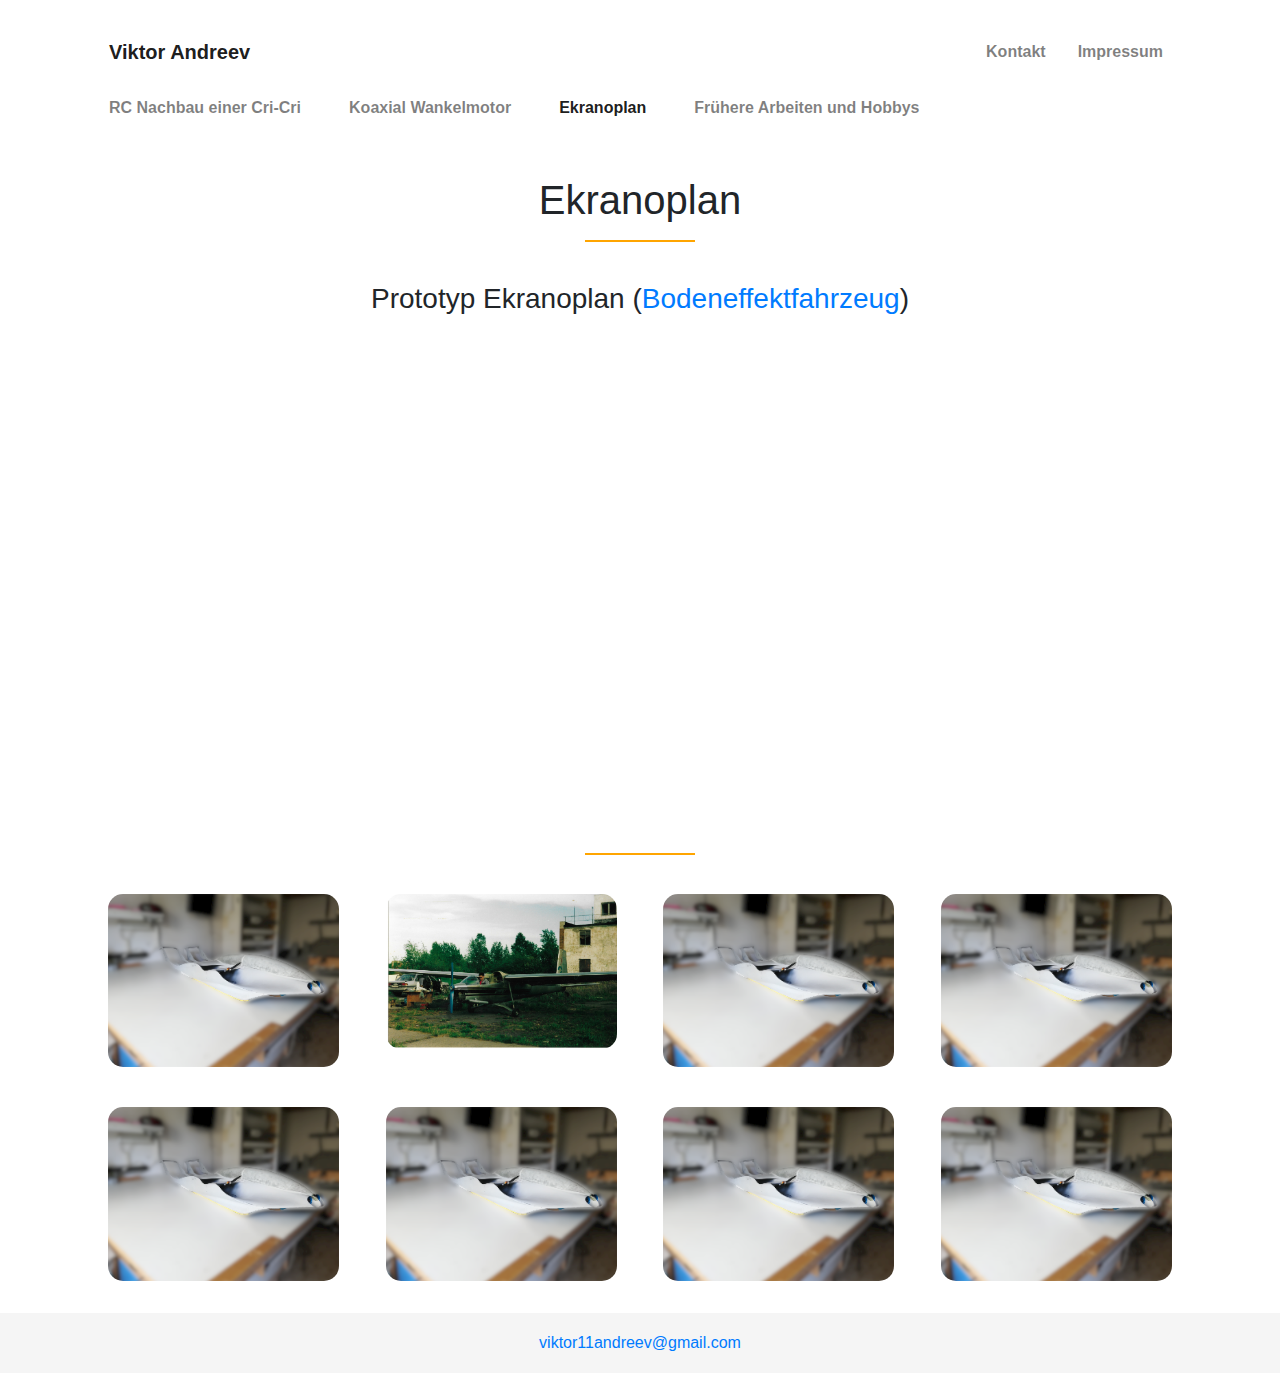
==== ekranoplan.html @ 4c2a30a3 "Add files via upload" ====
<!DOCTYPE html>
<html lang="en">
  <head>
    <meta charset="utf-8" />
    <meta name="viewport" content="width=device-width, initial-scale=1" />
    <meta name="description" content="Portfolio" />
    <meta name="author" content="Viktor Andreev" />
    <title>Portfolio Viktor Andreev</title>
    <!-- Bootstrap core CSS -->
    <link
      rel="stylesheet"
      href="https://maxcdn.bootstrapcdn.com/bootstrap/4.0.0/css/bootstrap.min.css"
      integrity="sha384-Gn5384xqQ1aoWXA+058RXPxPg6fy4IWvTNh0E263XmFcJlSAwiGgFAW/dAiS6JXm"
      crossorigin="anonymous"
    />
    <link rel="stylesheet" href="/css/style.css" />
  </head>
  <body>
    <header>
      <div class="container">
        <nav class="navbar navbar-expand-lg navbar-light mt-4">
          <a class="navbar-brand ml-2" href="#">Viktor Andreev</a>
          <button
            class="navbar-toggler"
            type="button"
            data-toggle="collapse"
            data-target="#nav1"
            aria-controls="nav1"
            aria-expanded="false"
            aria-label="Toggle navigation"
          >
            <span class="navbar-toggler-icon"></span>
          </button>
          <div class="collapse navbar-collapse" id="nav1">
            <div class="navbar-nav ml-auto">
              <a class="nav-item nav-link px-3" href="imprint.html">Kontakt</a>
              <a class="nav-item nav-link px-3" href="imprint.html"
                >Impressum</a
              >
            </div>
          </div>
        </nav>
      </div>
      <div class="container">
        <nav class="navbar navbar-expand-lg navbar-light">
          <button
            class="navbar-toggler"
            type="button"
            data-toggle="collapse"
            data-target="#nav2"
            aria-controls="nav2"
            aria-expanded="false"
            aria-label="Toggle navigation"
          >
            <span class="navbar-toggler-icon"></span>
          </button>
          <div class="collapse navbar-collapse" id="nav2">
            <div class="navbar-nav">
              <a class="nav-item nav-link pr-4" href="index.html"
                >RC Nachbau einer Cri-Cri</a
              >
              <a class="nav-item nav-link px-4" href="wankel.html"
                >Koaxial Wankelmotor</a
              >
              <a class="nav-item nav-link px-4 active" href="ekranoplan.html"
                >Ekranoplan</a
              >
              <a class="nav-item nav-link px-4" href="hobbys.html"
                >Frühere Arbeiten und Hobbys</a
              >
            </div>
          </div>
        </nav>
      </div>
    </header>
    <main>
      <div class="container">
        <div class="row">
          <div class="col mt-4">
            <div class="text-center">
              <h1>Ekranoplan</h1>
              <div class="spacer">
                <hr class="short-line" />
              </div>
            </div>
          </div>
        </div>

        <div class="row h-100 align-items-center">
          <div class="col-12 h-100">
            <div class="article text-center mb-4">
              <h3>
                Prototyp Ekranoplan (<a
                  href="https://de.wikipedia.org/wiki/Bodeneffektfahrzeug"
                  >Bodeneffektfahrzeug</a
                >)
              </h3>
            </div>
            <div class="article text-center">
              <iframe
                frameborder="0"
                scrolling="no"
                width="788.54"
                height="443"
                type="text/html"
                src="https://www.youtube.com/embed/WqFVQpdCT1M?autoplay=0&fs=1&iv_load_policy=1&showinfo=1&rel=0&cc_load_policy=0&start=0&end=0&origin=https://youtubeembedcode.com"
              ></iframe>
            </div>
          </div>
        </div>

        <div class="row spacer">
          <div class="col-12">
            <hr class="short-line" />
          </div>
        </div>

        <div class="row">
          <div class="col-3">
            <div class="article text-center mb-4">
              <img
                class="image"
                src="images/ekranoplan_cropped_1.png"
                alt="Ekranoplan Modell"
              />
            </div>
          </div>
          <div class="col-3">
            <div class="article text-center mb-4">
              <img
                class="image"
                src="images/blanik.jpg"
                alt="Ekranoplan Modell"
              />
            </div>
          </div>
          <div class="col-3">
            <div class="article text-center mb-4">
              <img
                class="image"
                src="images/ekranoplan_cropped_1.png"
                alt="Ekranoplan Modell"
              />
            </div>
          </div>
          <div class="col-3">
            <div class="article text-center mb-4">
              <img
                class="image"
                src="images/ekranoplan_cropped_1.png"
                alt="Ekranoplan Modell"
              />
            </div>
          </div>
        </div>

        <div class="row">
          <div class="col-3">
            <div class="article text-center mb-4">
              <img
                class="image"
                src="images/ekranoplan_cropped_1.png"
                alt="Ekranoplan Modell"
              />
            </div>
          </div>
          <div class="col-3">
            <div class="article text-center mb-4">
              <img
                class="image"
                src="images/ekranoplan_cropped_1.png"
                alt="Ekranoplan Modell"
              />
            </div>
          </div>
          <div class="col-3">
            <div class="article text-center mb-4">
              <img
                class="image"
                src="images/ekranoplan_cropped_1.png"
                alt="Ekranoplan Modell"
              />
            </div>
          </div>
          <div class="col-3">
            <div class="article text-center mb-4">
              <img
                class="image"
                src="images/ekranoplan_cropped_1.png"
                alt="Ekranoplan Modell"
              />
            </div>
          </div>
        </div>

        <div id="myModal" class="modal">
          <div class="modal-content">
            <span class="close">&times;</span>
            <img
              class="modal-image"
              src="images/ekranoplan_cropped_1.png"
              alt="Ekranoplan Modell"
            />
          </div>
        </div>
      </div>
    </main>
    <footer>
      <div class="container text-center">
        <a href="mailto:viktor11andreev@gmail.com">viktor11andreev@gmail.com</a>
      </div>
    </footer>
    <script
      src="https://code.jquery.com/jquery-3.2.1.slim.min.js"
      integrity="sha384-KJ3o2DKtIkvYIK3UENzmM7KCkRr/rE9/Qpg6aAZGJwFDMVNA/GpGFF93hXpG5KkN"
      crossorigin="anonymous"
    ></script>
    <script
      src="https://cdnjs.cloudflare.com/ajax/libs/popper.js/1.12.9/umd/popper.min.js"
      integrity="sha384-ApNbgh9B+Y1QKtv3Rn7W3mgPxhU9K/ScQsAP7hUibX39j7fakFPskvXusvfa0b4Q"
      crossorigin="anonymous"
    ></script>
    <script
      src="https://maxcdn.bootstrapcdn.com/bootstrap/4.0.0/js/bootstrap.min.js"
      integrity="sha384-JZR6Spejh4U02d8jOt6vLEHfe/JQGiRRSQQxSfFWpi1MquVdAyjUar5+76PVCmYl"
      crossorigin="anonymous"
    ></script>
    <script src="/app.js"></script>
  </body>
</html>
---- css/style.css ----
html {
  position: relative;
  min-height: 100%;
}
body {
  margin-bottom: 60px; /* Margin bottom by footer height */
}
footer {
  position: absolute;
  bottom: 0;
  width: 100%;
  height: 60px; /* Set the fixed height of the footer here */
  line-height: 60px; /* Vertically center the text there */
  background-color: #f5f5f5;
}

.row {
  margin: 0px;
}

.col {
  padding: 16px;
}

.navbar-brand {
  font-weight: bolder !important;
}

.nav-link {
  font-weight: bolder !important;
}

.nav-link:hover {
  color: orange !important;
}

img {
  max-width: 100%;
  max-height: 100%;
  border-radius: 15px;
}

.article {
  padding: 8px;
}

.short-line {
  width: 10%;
  border: 1px solid orange;
}

.spacer {
  margin-top: 15px;
  margin-bottom: 15px;
}

/* The Modal (background) */
.modal {
  display: none; /* Hidden by default */
  position: fixed; /* Stay in place */
  z-index: 1; /* Sit on top */
  left: 0;
  top: 0;
  width: 100%; /* Full width */
  height: 100%; /* Full height */
  overflow: auto; /* Enable scroll if needed */
  background-color: rgb(0, 0, 0); /* Fallback color */
  background-color: rgba(0, 0, 0, 0.4); /* Black w/ opacity */
}

/* Modal Content/Box */
.modal-content {
  background-color: #fefefe;
  margin: 5% auto; /* 15% from the top and centered */
  padding: 20px;
  border: 1px solid #888;
  width: 50%; /* Could be more or less, depending on screen size */
}

/* The Close Button */
.close {
  color: #aaa;
  float: right;
  font-size: 28px;
  font-weight: bold;
}

.close:hover,
.close:focus {
  color: black;
  text-decoration: none;
  cursor: pointer;
}

.modal-image {
  max-width: 1200px;
  max-height: auto;
}
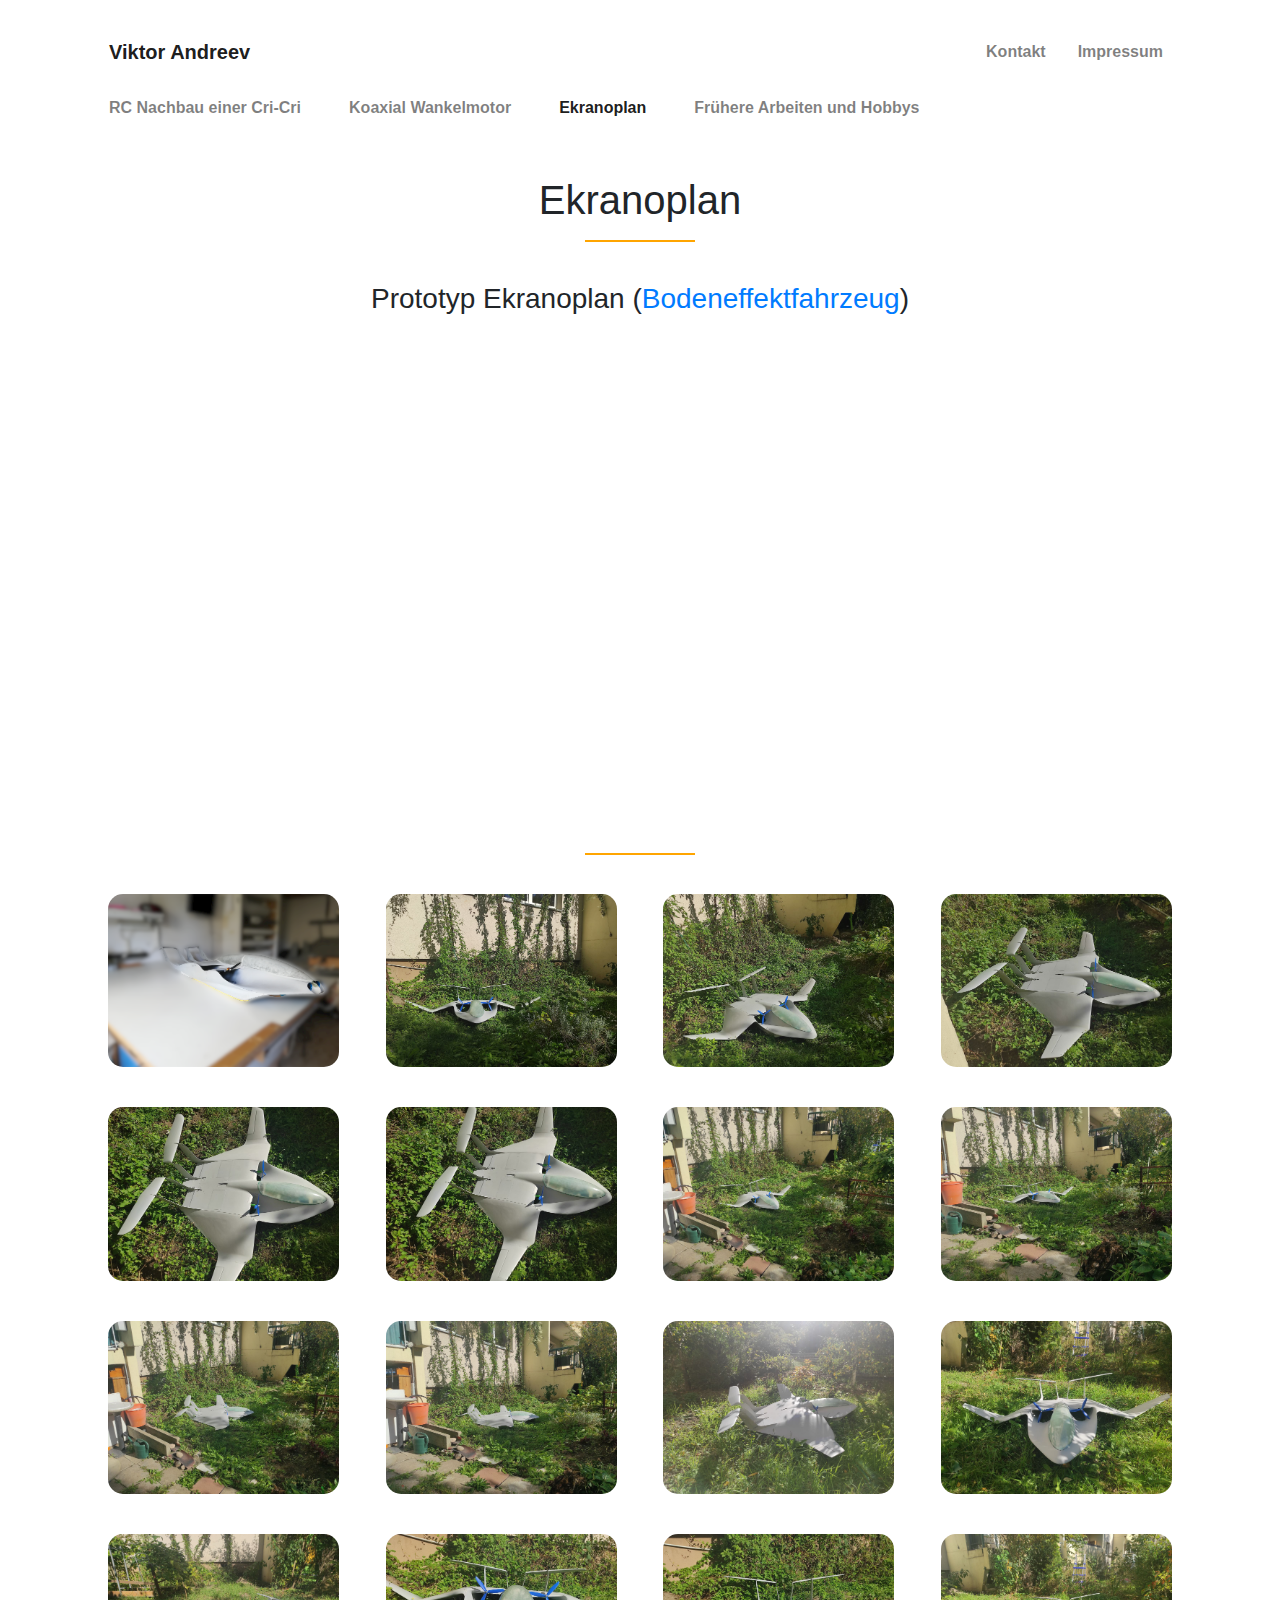
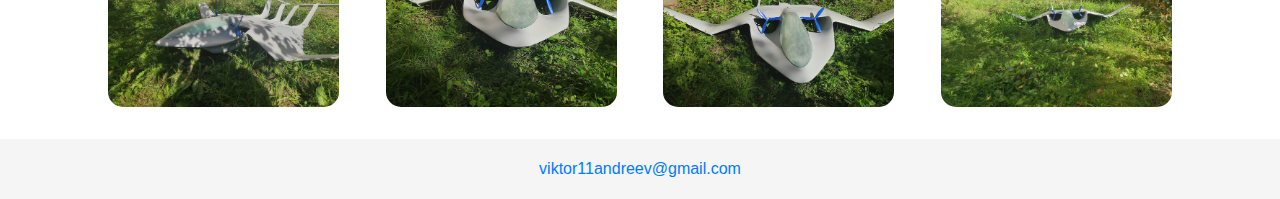
==== commit 0de1aaca: "added images" ====
--- a/ekranoplan.html
+++ b/ekranoplan.html
@@ -129,64 +129,142 @@
             <div class="article text-center mb-4">
               <img
                 class="image"
-                src="images/blanik.jpg"
-                alt="Ekranoplan Modell"
-              />
-            </div>
-          </div>
-          <div class="col-3">
-            <div class="article text-center mb-4">
-              <img
-                class="image"
-                src="images/ekranoplan_cropped_1.png"
-                alt="Ekranoplan Modell"
-              />
-            </div>
-          </div>
-          <div class="col-3">
-            <div class="article text-center mb-4">
-              <img
-                class="image"
-                src="images/ekranoplan_cropped_1.png"
-                alt="Ekranoplan Modell"
-              />
-            </div>
-          </div>
-        </div>
-
-        <div class="row">
-          <div class="col-3">
-            <div class="article text-center mb-4">
-              <img
-                class="image"
-                src="images/ekranoplan_cropped_1.png"
-                alt="Ekranoplan Modell"
-              />
-            </div>
-          </div>
-          <div class="col-3">
-            <div class="article text-center mb-4">
-              <img
-                class="image"
-                src="images/ekranoplan_cropped_1.png"
-                alt="Ekranoplan Modell"
-              />
-            </div>
-          </div>
-          <div class="col-3">
-            <div class="article text-center mb-4">
-              <img
-                class="image"
-                src="images/ekranoplan_cropped_1.png"
-                alt="Ekranoplan Modell"
-              />
-            </div>
-          </div>
-          <div class="col-3">
-            <div class="article text-center mb-4">
-              <img
-                class="image"
-                src="images/ekranoplan_cropped_1.png"
+                src="images/ekranoplan/ek1.jpeg"
+                alt="Ekranoplan Modell"
+              />
+            </div>
+          </div>
+          <div class="col-3">
+            <div class="article text-center mb-4">
+              <img
+                class="image"
+                src="images/ekranoplan/ek2.jpeg"
+                alt="Ekranoplan Modell"
+              />
+            </div>
+          </div>
+          <div class="col-3">
+            <div class="article text-center mb-4">
+              <img
+                class="image"
+                src="images/ekranoplan/ek3.jpeg"
+                alt="Ekranoplan Modell"
+              />
+            </div>
+          </div>
+        </div>
+
+        <div class="row">
+          <div class="col-3">
+            <div class="article text-center mb-4">
+              <img
+                class="image"
+                src="images/ekranoplan/ek4.jpeg"
+                alt="Ekranoplan Modell"
+              />
+            </div>
+          </div>
+          <div class="col-3">
+            <div class="article text-center mb-4">
+              <img
+                class="image"
+                src="images/ekranoplan/ek5.jpeg"
+                alt="Ekranoplan Modell"
+              />
+            </div>
+          </div>
+          <div class="col-3">
+            <div class="article text-center mb-4">
+              <img
+                class="image"
+                src="images/ekranoplan/ek6.jpeg"
+                alt="Ekranoplan Modell"
+              />
+            </div>
+          </div>
+          <div class="col-3">
+            <div class="article text-center mb-4">
+              <img
+                class="image"
+                src="images/ekranoplan/ek7.jpeg"
+                alt="Ekranoplan Modell"
+              />
+            </div>
+          </div>
+        </div>
+
+        <div class="row">
+          <div class="col-3">
+            <div class="article text-center mb-4">
+              <img
+                class="image"
+                src="images/ekranoplan/ek8.jpeg"
+                alt="Ekranoplan Modell"
+              />
+            </div>
+          </div>
+          <div class="col-3">
+            <div class="article text-center mb-4">
+              <img
+                class="image"
+                src="images/ekranoplan/ek9.jpeg"
+                alt="Ekranoplan Modell"
+              />
+            </div>
+          </div>
+          <div class="col-3">
+            <div class="article text-center mb-4">
+              <img
+                class="image"
+                src="images/ekranoplan/ek10.jpeg"
+                alt="Ekranoplan Modell"
+              />
+            </div>
+          </div>
+          <div class="col-3">
+            <div class="article text-center mb-4">
+              <img
+                class="image"
+                src="images/ekranoplan/ek11.jpeg"
+                alt="Ekranoplan Modell"
+              />
+            </div>
+          </div>
+        </div>
+
+        <div class="row">
+          <div class="col-3">
+            <div class="article text-center mb-4">
+              <img
+                class="image"
+                src="images/ekranoplan/ek12.jpeg"
+                alt="Ekranoplan Modell"
+              />
+            </div>
+          </div>
+          <div class="col-3">
+            <div class="article text-center mb-4">
+              <img
+                class="image"
+                src="images/ekranoplan/ek13.jpeg"
+                alt="Ekranoplan Modell"
+              />
+            </div>
+          </div>
+          <div class="col-3">
+            <div class="article text-center mb-4">
+              <img
+                class="image"
+                src="images/ekranoplan/ek14.jpeg"
+                alt="Ekranoplan Modell"
+              />
+            </div>
+          </div>
+          <div class="col-3">
+            <div class="article text-center mb-4">
+              <img
+                class="image"
+                src="images/ekranoplan/ek15.jpeg"
                 alt="Ekranoplan Modell"
               />
             </div>
@@ -198,7 +276,7 @@
             <span class="close">&times;</span>
             <img
               class="modal-image"
-              src="images/ekranoplan_cropped_1.png"
+              src="images/ekranoplan/ek1.jpeg"
               alt="Ekranoplan Modell"
             />
           </div>
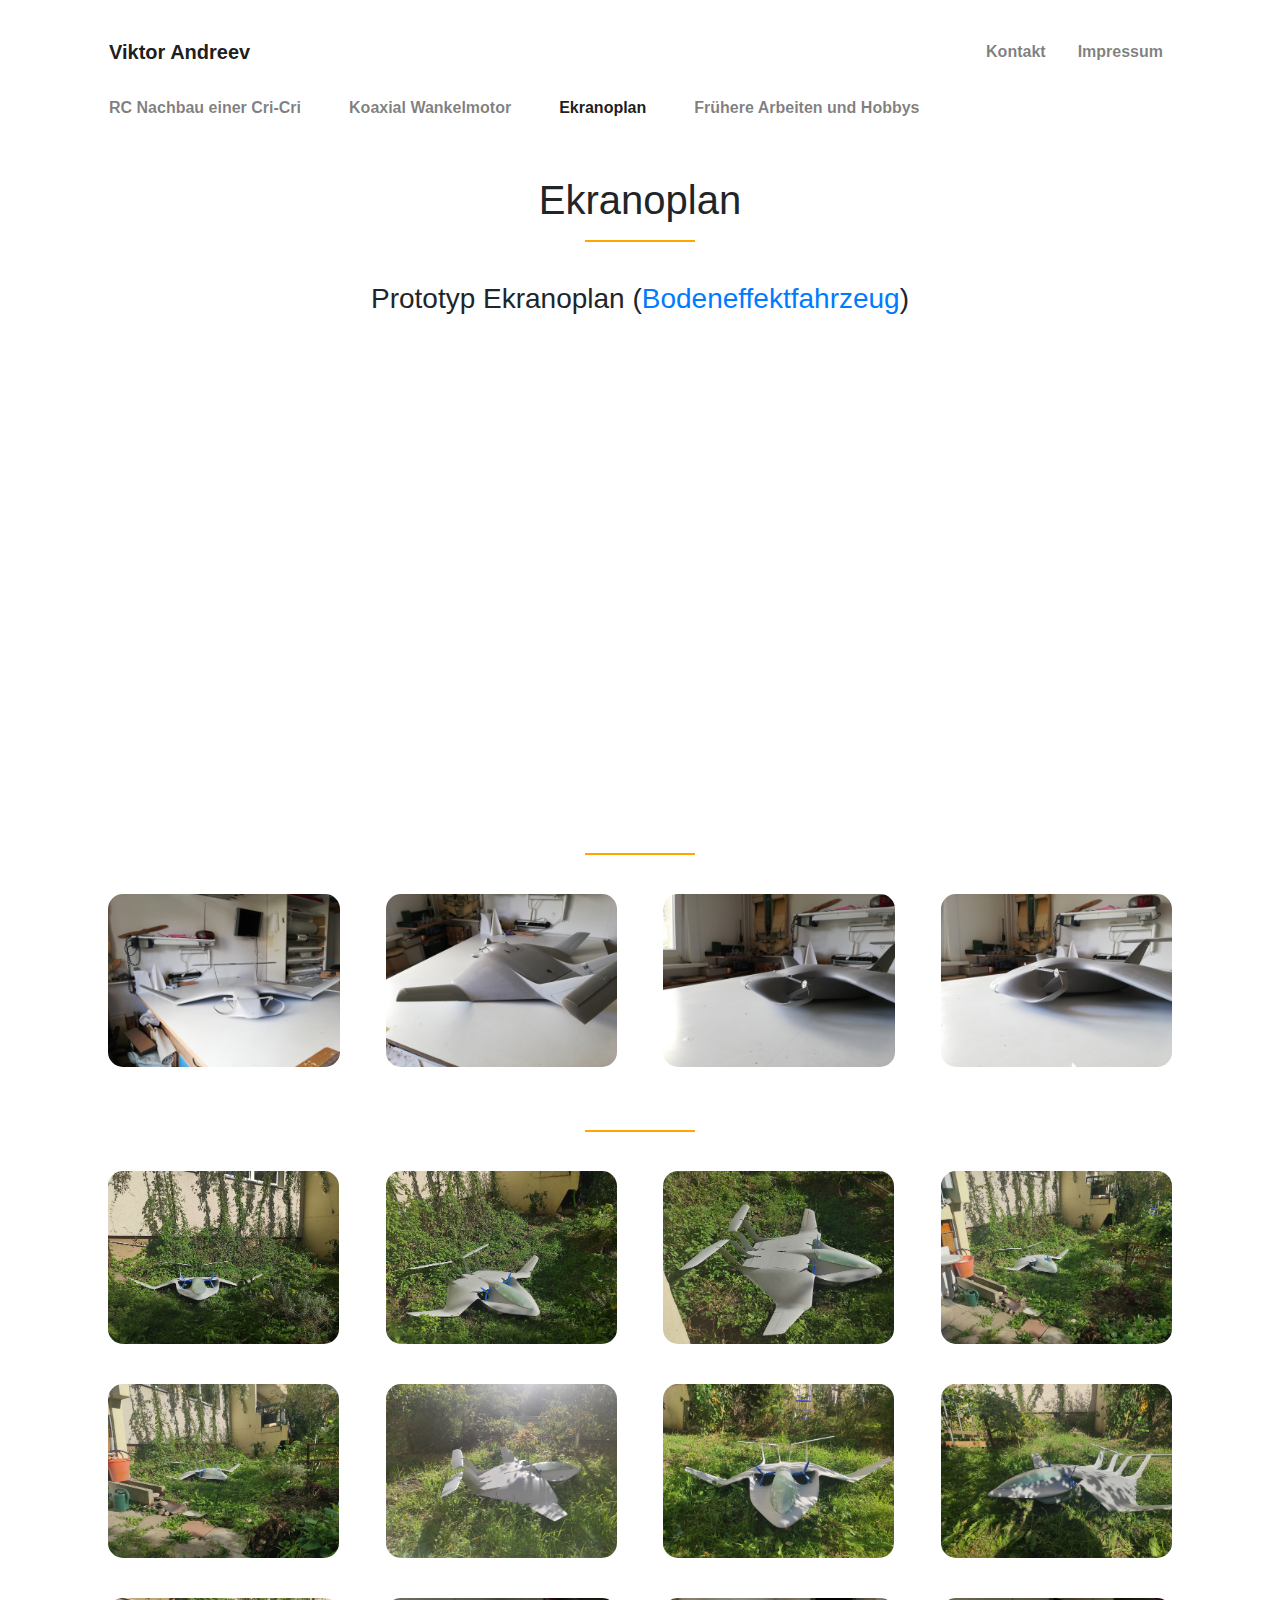
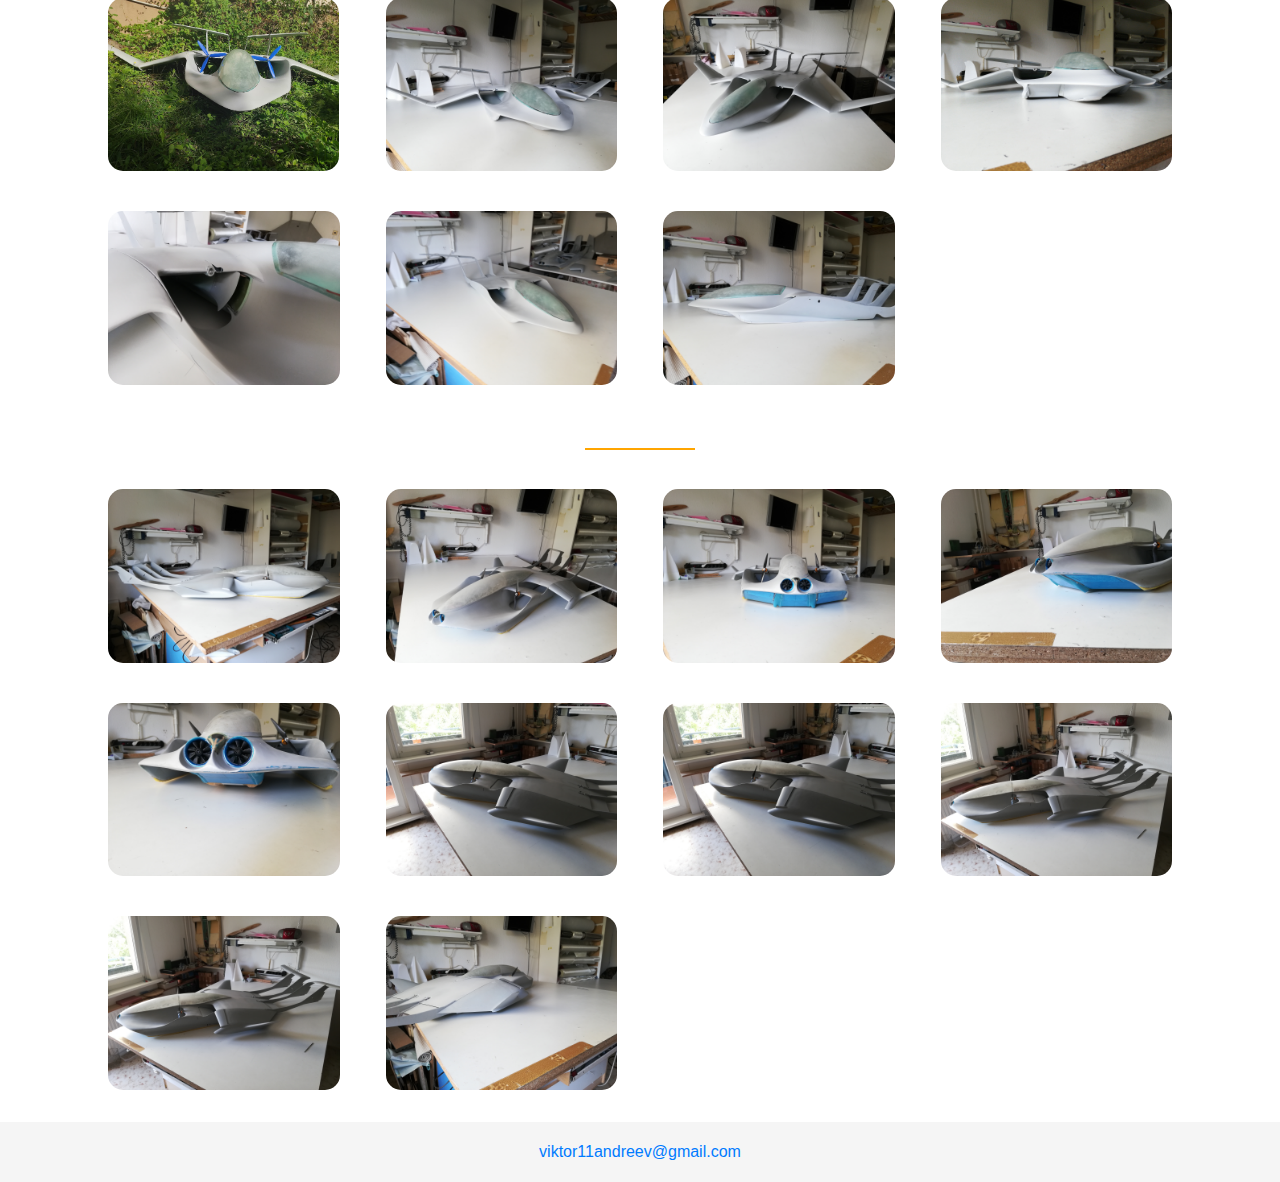
==== commit a1e70761: "added galery feature and changed images" ====
--- a/ekranoplan.html
+++ b/ekranoplan.html
@@ -115,172 +115,46 @@
           </div>
         </div>
 
-        <div class="row">
-          <div class="col-3">
-            <div class="article text-center mb-4">
-              <img
-                class="image"
-                src="images/ekranoplan_cropped_1.png"
-                alt="Ekranoplan Modell"
-              />
-            </div>
-          </div>
-          <div class="col-3">
-            <div class="article text-center mb-4">
-              <img
-                class="image"
-                src="images/ekranoplan/ek1.jpeg"
-                alt="Ekranoplan Modell"
-              />
-            </div>
-          </div>
-          <div class="col-3">
-            <div class="article text-center mb-4">
-              <img
-                class="image"
-                src="images/ekranoplan/ek2.jpeg"
-                alt="Ekranoplan Modell"
-              />
-            </div>
-          </div>
-          <div class="col-3">
-            <div class="article text-center mb-4">
-              <img
-                class="image"
-                src="images/ekranoplan/ek3.jpeg"
-                alt="Ekranoplan Modell"
-              />
-            </div>
+        <div class="hw1"></div>
+
+        <div class="row spacer">
+          <div class="col-12">
+            <hr class="short-line" />
           </div>
         </div>
 
-        <div class="row">
-          <div class="col-3">
-            <div class="article text-center mb-4">
-              <img
-                class="image"
-                src="images/ekranoplan/ek4.jpeg"
-                alt="Ekranoplan Modell"
-              />
-            </div>
-          </div>
-          <div class="col-3">
-            <div class="article text-center mb-4">
-              <img
-                class="image"
-                src="images/ekranoplan/ek5.jpeg"
-                alt="Ekranoplan Modell"
-              />
-            </div>
-          </div>
-          <div class="col-3">
-            <div class="article text-center mb-4">
-              <img
-                class="image"
-                src="images/ekranoplan/ek6.jpeg"
-                alt="Ekranoplan Modell"
-              />
-            </div>
-          </div>
-          <div class="col-3">
-            <div class="article text-center mb-4">
-              <img
-                class="image"
-                src="images/ekranoplan/ek7.jpeg"
-                alt="Ekranoplan Modell"
-              />
-            </div>
+        <div class="hw2"></div>
+
+        <div class="row spacer">
+          <div class="col-12">
+            <hr class="short-line" />
           </div>
         </div>
 
-        <div class="row">
-          <div class="col-3">
-            <div class="article text-center mb-4">
-              <img
-                class="image"
-                src="images/ekranoplan/ek8.jpeg"
-                alt="Ekranoplan Modell"
-              />
+        <div class="hw3"></div>
+
+        <div id="myModal" class="modal">
+          <div class="modal-content">
+            <span class="close pb-4">&times;</span>
+            <div class="grid-container">
+              <div class="grid-item">
+                <a href="#" class="left mr-2">&lt;</a>
+              </div>
+              <div class="grid-item">
+                <img
+                    class="modal-image"
+                    src="images/ekranoplan/HW-1/hw11.jpg"
+                    alt="Ekranoplan Modell"
+                />
+              </div>
+              <div class="grid-item">
+                <a href="#" class="right ml-2">&gt;</a>
+              </div>
             </div>
-          </div>
-          <div class="col-3">
-            <div class="article text-center mb-4">
-              <img
-                class="image"
-                src="images/ekranoplan/ek9.jpeg"
-                alt="Ekranoplan Modell"
-              />
-            </div>
-          </div>
-          <div class="col-3">
-            <div class="article text-center mb-4">
-              <img
-                class="image"
-                src="images/ekranoplan/ek10.jpeg"
-                alt="Ekranoplan Modell"
-              />
-            </div>
-          </div>
-          <div class="col-3">
-            <div class="article text-center mb-4">
-              <img
-                class="image"
-                src="images/ekranoplan/ek11.jpeg"
-                alt="Ekranoplan Modell"
-              />
-            </div>
+              
           </div>
         </div>
 
-        <div class="row">
-          <div class="col-3">
-            <div class="article text-center mb-4">
-              <img
-                class="image"
-                src="images/ekranoplan/ek12.jpeg"
-                alt="Ekranoplan Modell"
-              />
-            </div>
-          </div>
-          <div class="col-3">
-            <div class="article text-center mb-4">
-              <img
-                class="image"
-                src="images/ekranoplan/ek13.jpeg"
-                alt="Ekranoplan Modell"
-              />
-            </div>
-          </div>
-          <div class="col-3">
-            <div class="article text-center mb-4">
-              <img
-                class="image"
-                src="images/ekranoplan/ek14.jpeg"
-                alt="Ekranoplan Modell"
-              />
-            </div>
-          </div>
-          <div class="col-3">
-            <div class="article text-center mb-4">
-              <img
-                class="image"
-                src="images/ekranoplan/ek15.jpeg"
-                alt="Ekranoplan Modell"
-              />
-            </div>
-          </div>
-        </div>
-
-        <div id="myModal" class="modal">
-          <div class="modal-content">
-            <span class="close">&times;</span>
-            <img
-              class="modal-image"
-              src="images/ekranoplan/ek1.jpeg"
-              alt="Ekranoplan Modell"
-            />
-          </div>
-        </div>
       </div>
     </main>
     <footer>
--- a/css/style.css
+++ b/css/style.css
@@ -40,6 +40,10 @@
   border-radius: 15px;
 }
 
+.image:hover {
+  cursor: pointer;
+}
+
 .article {
   padding: 8px;
 }
@@ -72,7 +76,7 @@
 .modal-content {
   background-color: #fefefe;
   margin: 5% auto; /* 15% from the top and centered */
-  padding: 20px;
+  padding: 10px;
   border: 1px solid #888;
   width: 50%; /* Could be more or less, depending on screen size */
 }
@@ -80,7 +84,6 @@
 /* The Close Button */
 .close {
   color: #aaa;
-  float: right;
   font-size: 28px;
   font-weight: bold;
 }
@@ -93,6 +96,71 @@
 }
 
 .modal-image {
-  max-width: 1200px;
+  max-width: 100%;
   max-height: auto;
 }
+
+.close {
+  float: right;
+  text-align: end;
+  margin-right: 10px;
+  margin-bottom: 5px;
+  padding-bottom: 5px;
+}
+
+.grid-container {
+  display: flex;
+  justify-content: center;
+}
+
+.grid-item {
+  display: flex;
+  justify-content: center;
+  margin: auto;
+}
+
+.left {
+  color: #888;
+  font-size: xx-large;
+  font-weight: 900
+}
+
+.left:link {
+  text-decoration: none;
+}
+
+.left:visited {
+  text-decoration: none;
+}
+
+.left:hover {
+  text-decoration: none;
+  font-weight: bolder !important;
+  color: orange !important;
+}
+
+.right {
+  color: #888;
+  font-size: xx-large;
+  font-weight: 900
+}
+
+.right:link {
+  text-decoration: none;
+}
+
+.right:visited {
+  text-decoration: none;
+}
+
+.right:hover {
+  text-decoration: none;
+  font-weight: bolder !important;
+  color: orange !important;
+}
+
+.left:hover .right:focus {
+  color: black;
+  text-decoration: none;
+  cursor: pointer;
+}
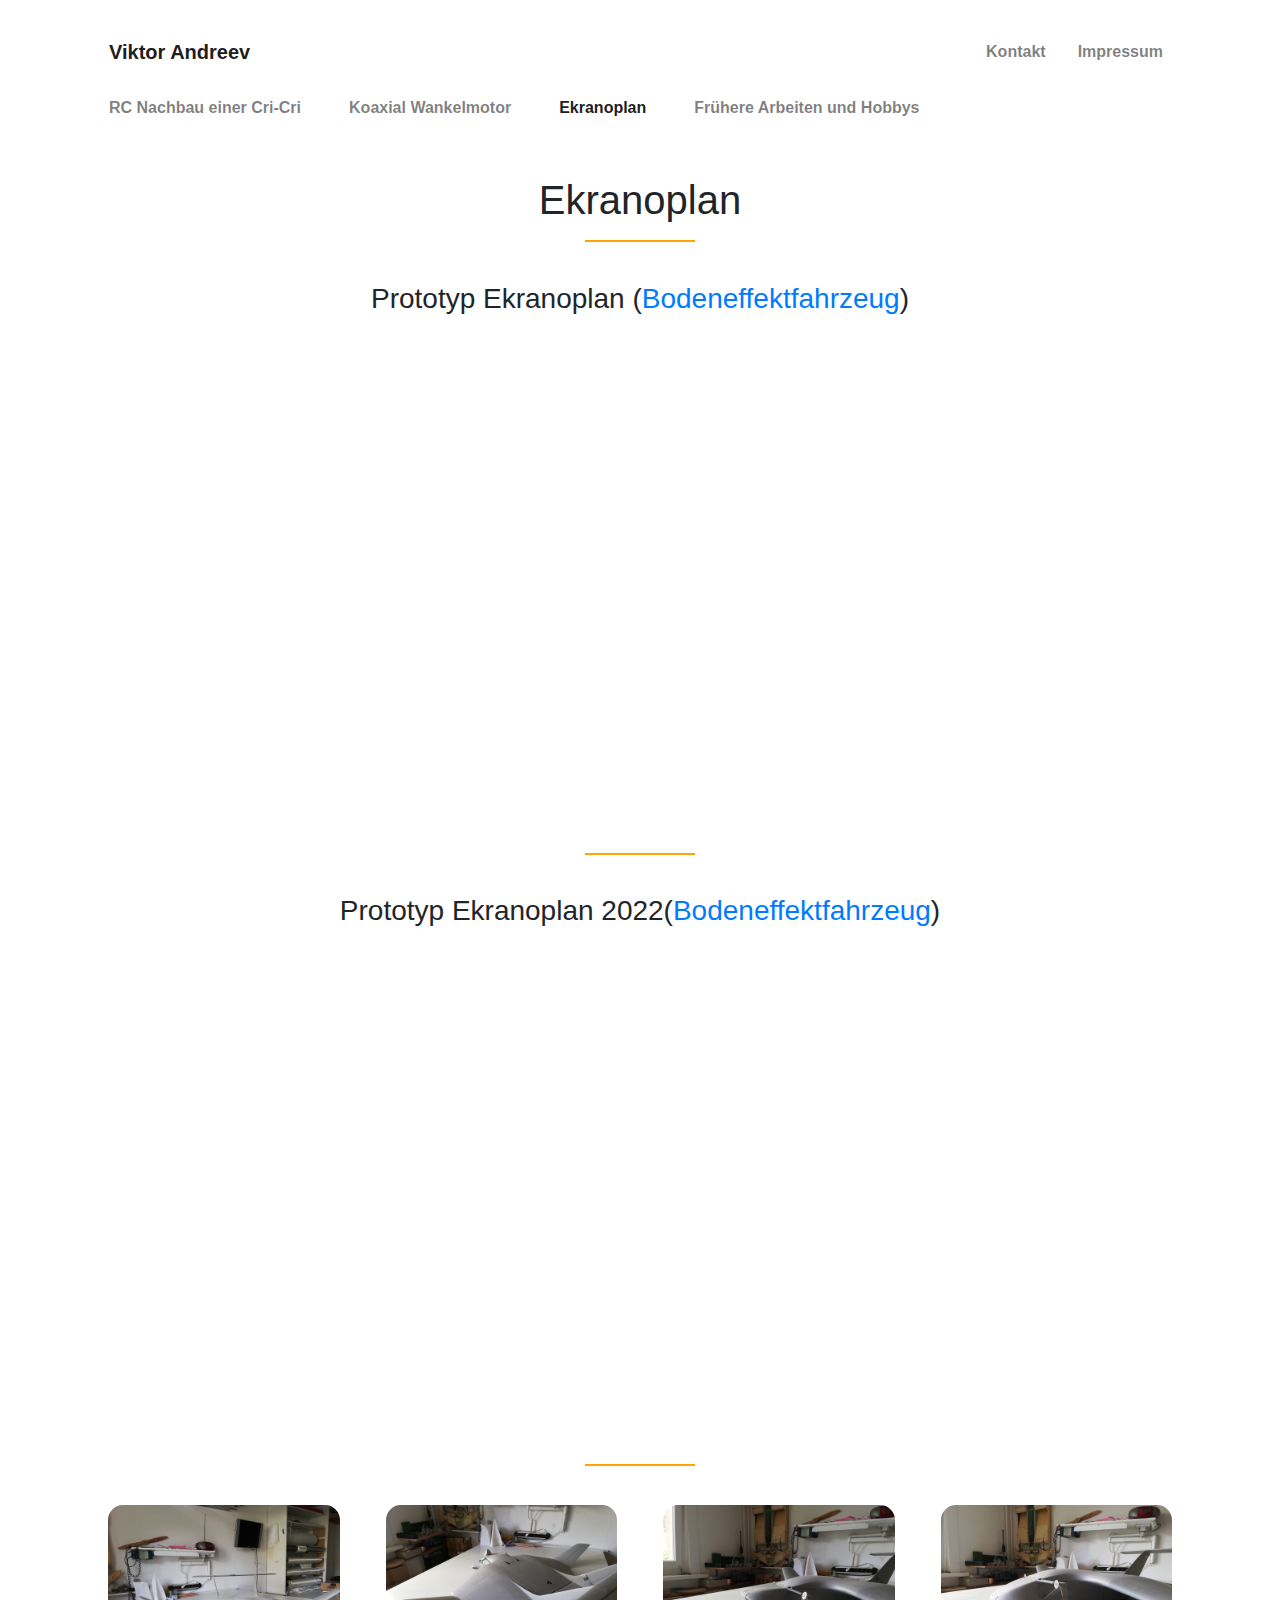
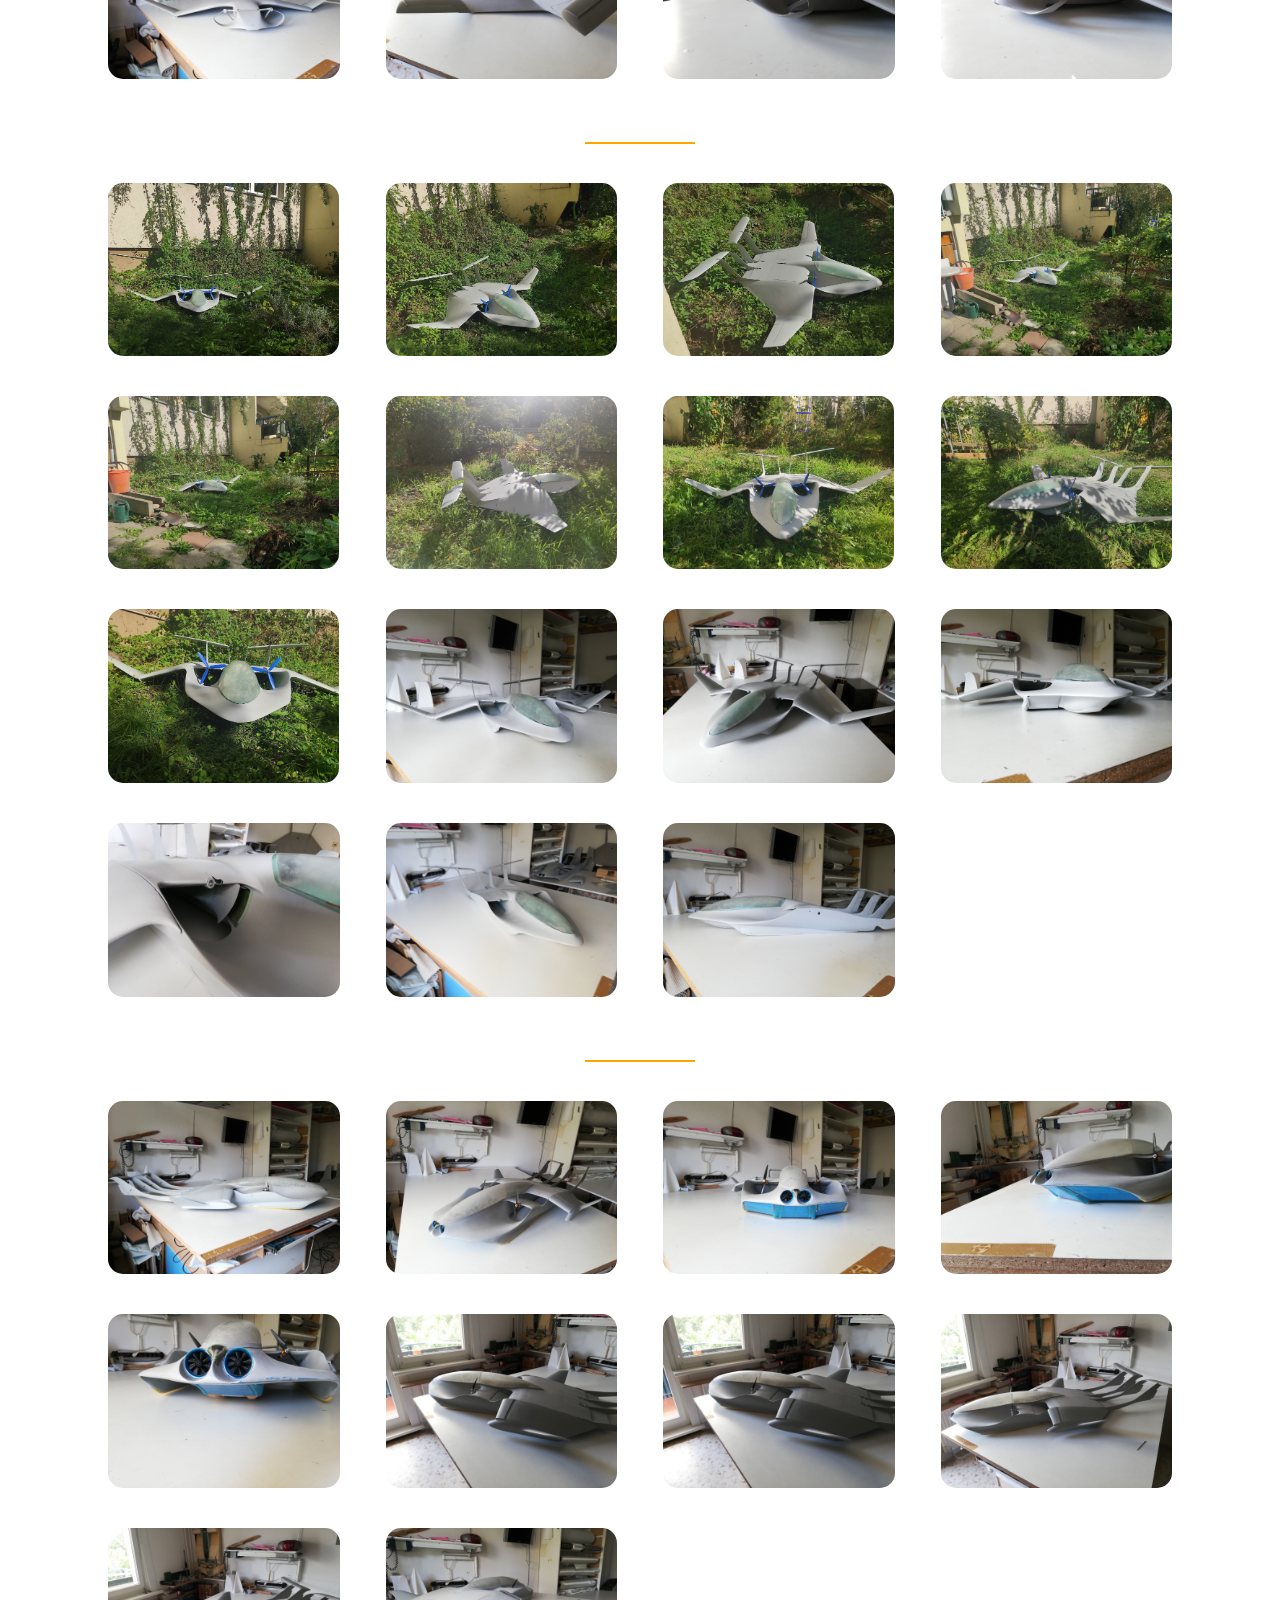
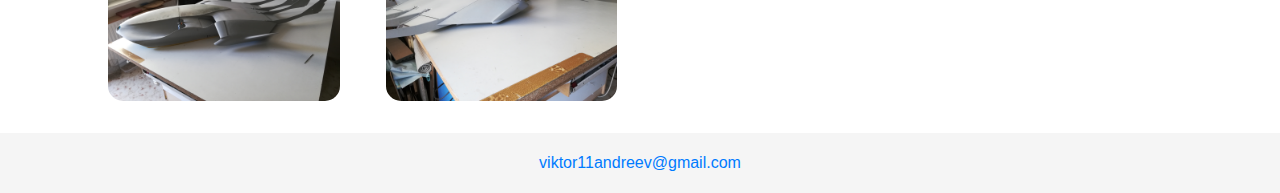
==== commit c5051eb4: "added new video" ====
--- a/ekranoplan.html
+++ b/ekranoplan.html
@@ -115,6 +115,35 @@
           </div>
         </div>
 
+        <div class="row h-100 align-items-center">
+            <div class="col-12 h-100">
+              <div class="article text-center mb-4">
+                <h3>
+                  Prototyp Ekranoplan 2022(<a
+                    href="https://de.wikipedia.org/wiki/Bodeneffektfahrzeug"
+                    >Bodeneffektfahrzeug</a
+                  >)
+                </h3>
+              </div>
+              <div class="article text-center">
+                <iframe
+                  frameborder="0"
+                  scrolling="no"
+                  width="788.54"
+                  height="443"
+                  type="text/html"
+                  src="https://youtu.be/l0rr6gFPR8c?autoplay=0&fs=1&iv_load_policy=1&showinfo=1&rel=0&cc_load_policy=0&start=0&end=0&origin=https://youtubeembedcode.com"
+                ></iframe>
+              </div>
+            </div>
+          </div>
+
+          <div class="row spacer">
+            <div class="col-12">
+              <hr class="short-line" />
+            </div>
+          </div>
+
         <div class="hw1"></div>
 
         <div class="row spacer">
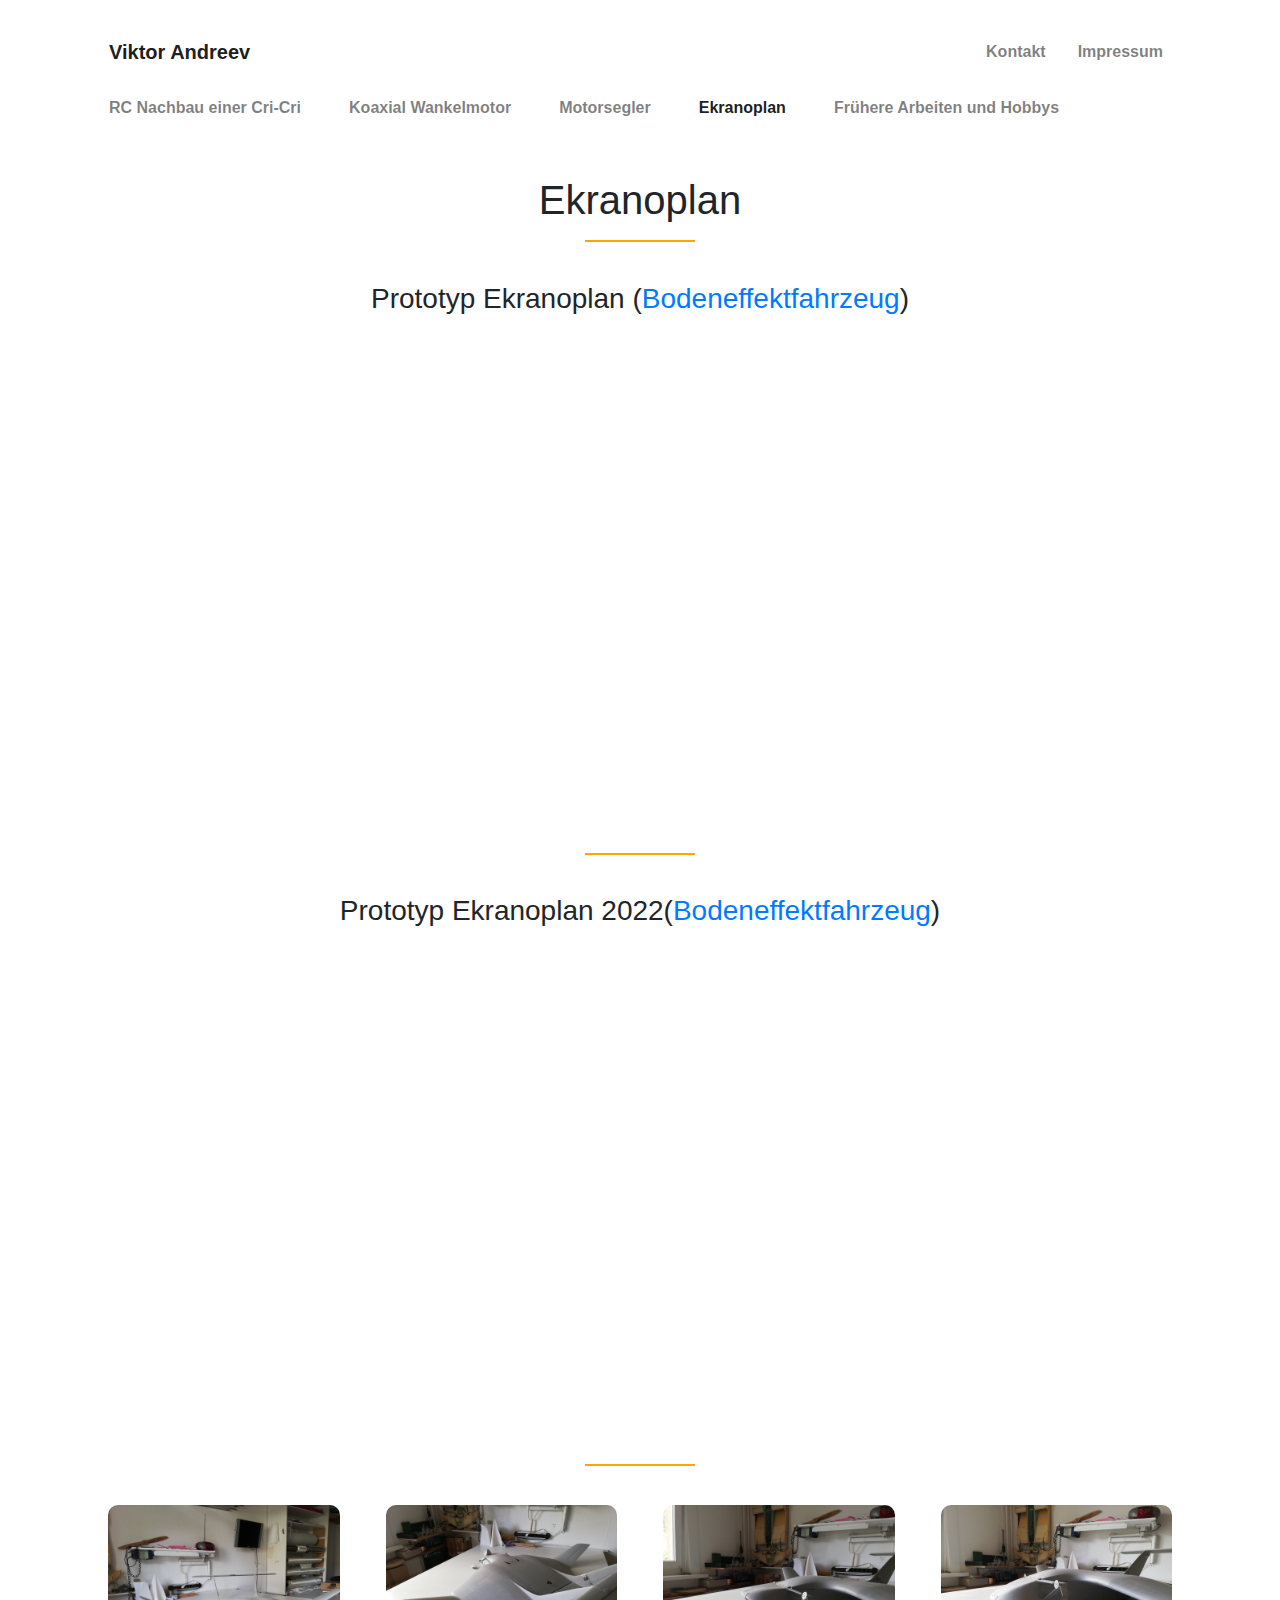
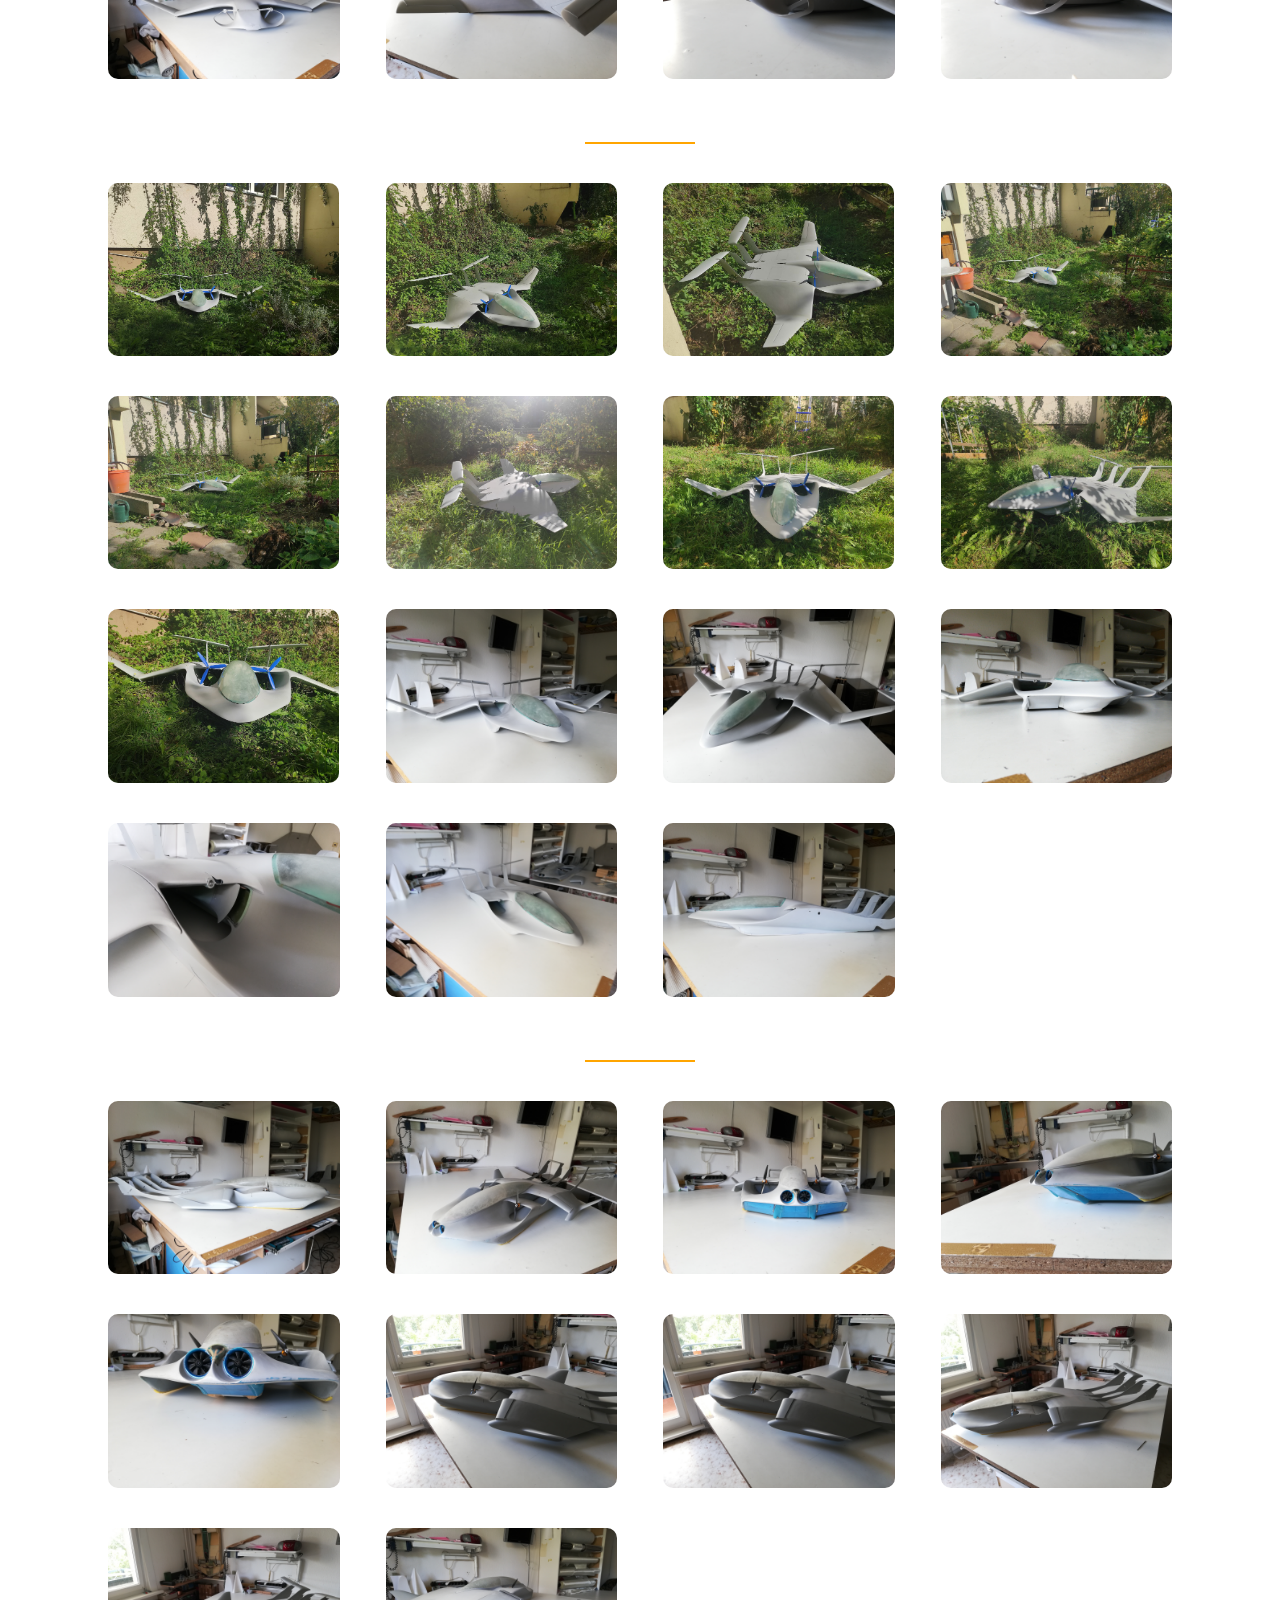
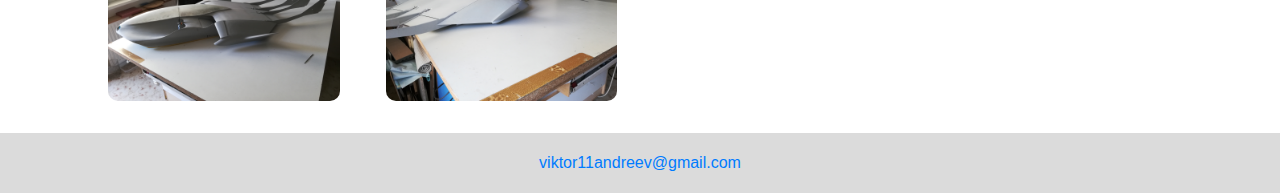
==== commit aa2f45da: "added page" ====
--- a/ekranoplan.html
+++ b/ekranoplan.html
@@ -62,6 +62,9 @@
               <a class="nav-item nav-link px-4" href="wankel.html"
                 >Koaxial Wankelmotor</a
               >
+              <a class="nav-item nav-link px-4" href="segler.html"
+                >Motorsegler</a
+              >
               <a class="nav-item nav-link px-4 active" href="ekranoplan.html"
                 >Ekranoplan</a
               >
@@ -132,7 +135,7 @@
                   width="788.54"
                   height="443"
                   type="text/html"
-                  src="https://youtu.be/l0rr6gFPR8c?autoplay=0&fs=1&iv_load_policy=1&showinfo=1&rel=0&cc_load_policy=0&start=0&end=0&origin=https://youtubeembedcode.com"
+                  src="https://www.youtube.com/embed/l0rr6gFPR8c?autoplay=0&fs=0&iv_load_policy=3&showinfo=0&rel=0&cc_load_policy=0&start=0&end=0&origin=http://youtubeembedcode.com"
                 ></iframe>
               </div>
             </div>
@@ -164,7 +167,7 @@
 
         <div id="myModal" class="modal">
           <div class="modal-content">
-            <span class="close pb-4">&times;</span>
+            <span class="close m-0 p-0">&times;</span>
             <div class="grid-container">
               <div class="grid-item">
                 <a href="#" class="left mr-2">&lt;</a>
--- a/css/style.css
+++ b/css/style.css
@@ -11,7 +11,7 @@
   width: 100%;
   height: 60px; /* Set the fixed height of the footer here */
   line-height: 60px; /* Vertically center the text there */
-  background-color: #f5f5f5;
+  background-color: #dbdbdb;
 }
 
 .row {
@@ -37,7 +37,7 @@
 img {
   max-width: 100%;
   max-height: 100%;
-  border-radius: 15px;
+  border-radius: 10px;
 }
 
 .image:hover {
@@ -74,11 +74,12 @@
 
 /* Modal Content/Box */
 .modal-content {
-  background-color: #fefefe;
+  background-color: #fefefeda;
   margin: 5% auto; /* 15% from the top and centered */
   padding: 10px;
   border: 1px solid #888;
   width: 50%; /* Could be more or less, depending on screen size */
+  border-radius: 10px;
 }
 
 /* The Close Button */
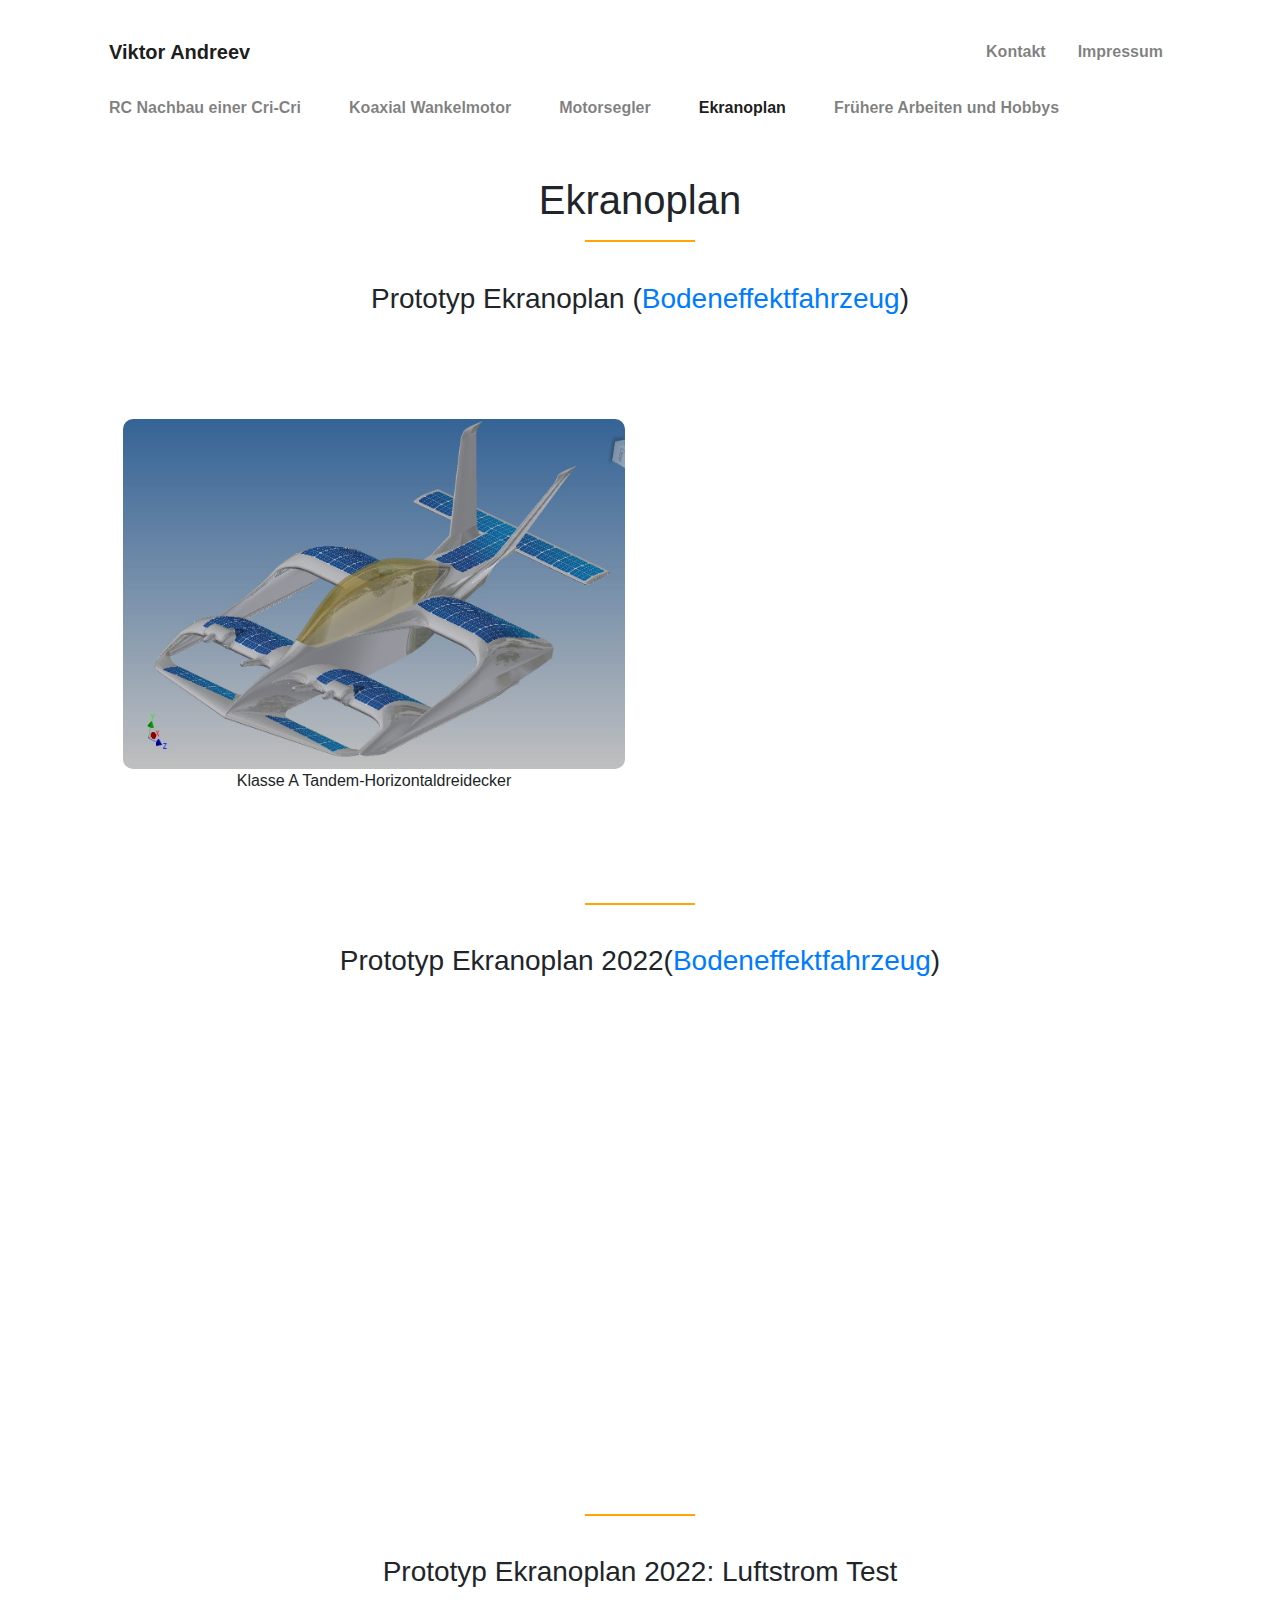
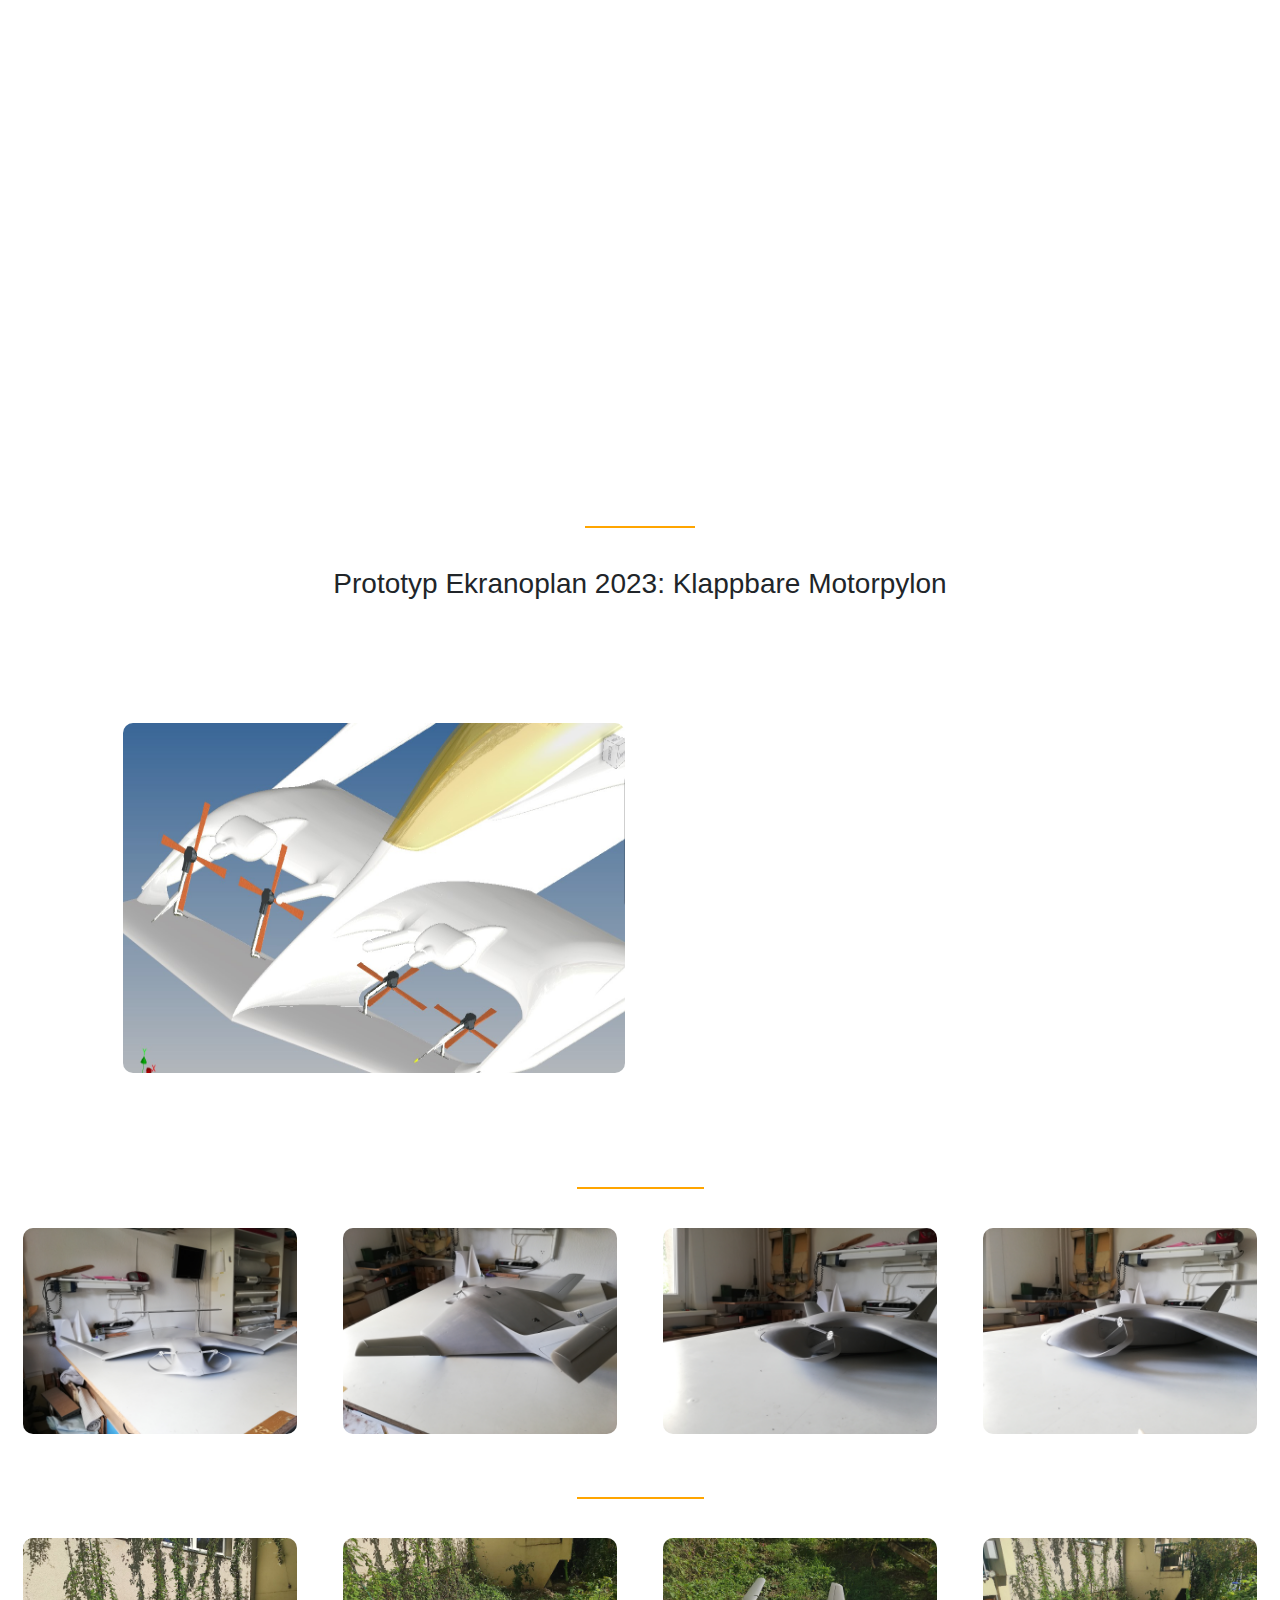
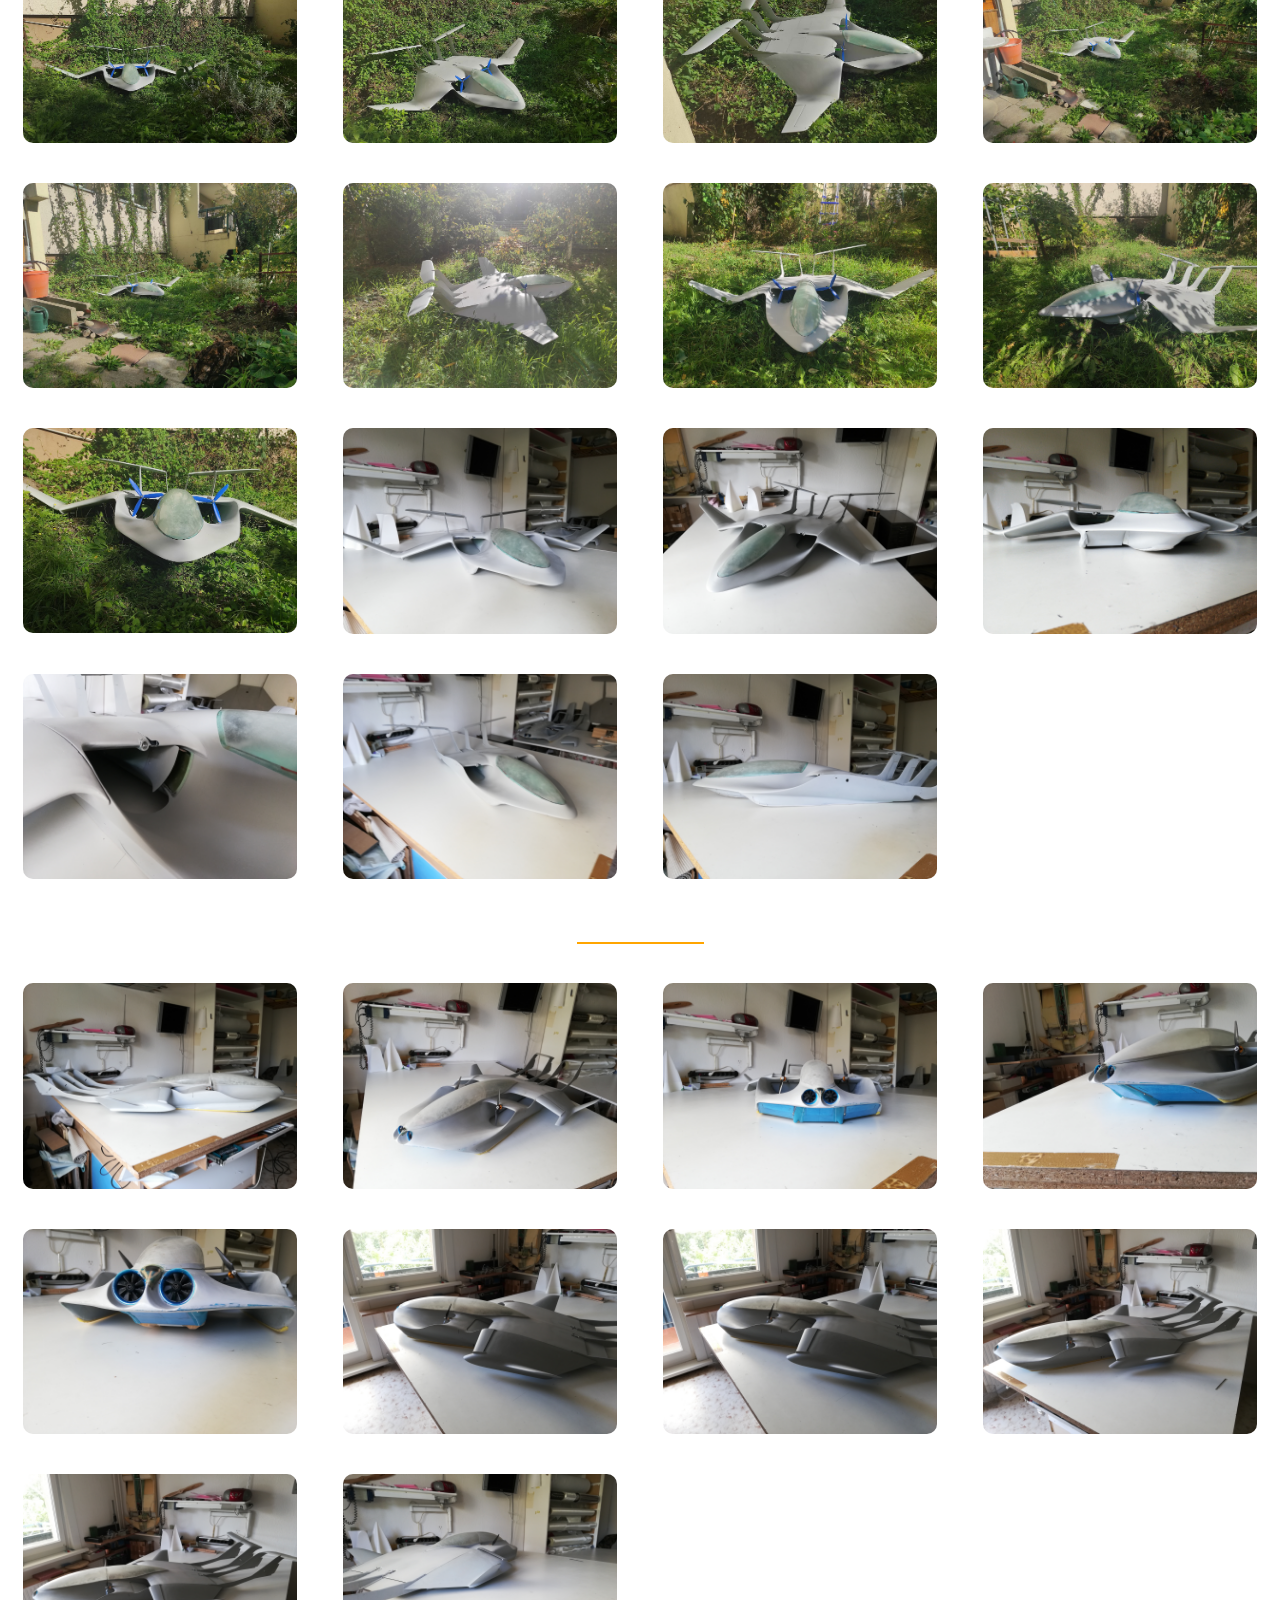
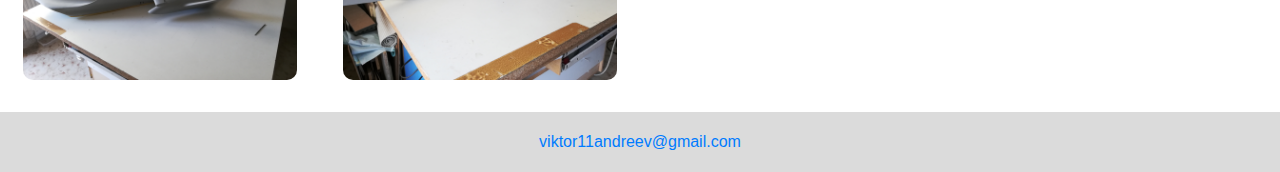
==== commit bb994623: "added new images" ====
--- a/ekranoplan.html
+++ b/ekranoplan.html
@@ -100,14 +100,28 @@
               </h3>
             </div>
             <div class="article text-center">
-              <iframe
-                frameborder="0"
-                scrolling="no"
-                width="788.54"
-                height="443"
-                type="text/html"
-                src="https://www.youtube.com/embed/WqFVQpdCT1M?autoplay=0&fs=1&iv_load_policy=1&showinfo=1&rel=0&cc_load_policy=0&start=0&end=0&origin=https://youtubeembedcode.com"
-              ></iframe>
+              <div class="row d-flex align-items-center" style="height: 500px;">
+                <div class="col-6">
+                  <img
+                    src="images/ekranoplan/additional/Screenshot 2023-07-08 131429.jpg"
+                    alt="Ekranoplan Modell"
+                    height="350" 
+                    width="auto"
+                  />  
+                  <p>Klasse A Tandem-Horizontaldreidecker</p>
+                </div>
+                  <div class="col-6">
+                    <iframe
+                      frameborder="0"
+                      scrolling="no"
+                      width="788.54"
+                      height="443"
+                      type="text/html"
+                      src="https://www.youtube.com/embed/WqFVQpdCT1M?autoplay=0&fs=1&iv_load_policy=1&showinfo=1&rel=0&cc_load_policy=0&start=0&end=0&origin=https://youtubeembedcode.com"
+                    ></iframe>
+                  </div>
+              </div>
+              
             </div>
           </div>
         </div>
@@ -146,6 +160,59 @@
               <hr class="short-line" />
             </div>
           </div>
+  
+          <div class="row h-100 align-items-center">
+              <div class="col-12 h-100">
+                <div class="article text-center mb-4">
+                  <h3>
+                    Prototyp Ekranoplan 2022: Luftstrom Test
+                  </h3>
+                </div>
+                <div class="article text-center">
+                  <iframe frameborder="0" scrolling="no" marginheight="0" marginwidth="0"width="788.54" height="443" type="text/html" src="https://www.youtube.com/embed/QCNl21n36ms?autoplay=0&fs=0&iv_load_policy=3&showinfo=0&rel=0&cc_load_policy=0&start=0&end=0&origin=http://youtubeembedcode.com"><div><small><a href="https://youtubeembedcode.com/en">youtubeembedcode en</a></small></div><div><small><a href="https://casinoutansvenskspellicens.nu/">casino utan svensk spellicens</a></small></div></iframe>
+                </div>
+              </div>
+            </div>
+
+            <div class="row spacer">
+              <div class="col-12">
+                <hr class="short-line" />
+              </div>
+            </div>
+    
+            <div class="row h-100 align-items-center">
+                <div class="col-12 h-100">
+                  <div class="article text-center mb-4">
+                    <h3>
+                      Prototyp Ekranoplan 2023: Klappbare Motorpylon
+                    </h3>
+                  </div>
+                  <div class="article text-center">
+                    <div class="row d-flex align-items-center" style="height: 500px;">
+                      <div class="col-6">
+                       
+                          <img  
+                            class="mx-auto" 
+                            src="images/ekranoplan/additional/Screenshot 2023-07-08 133814.jpg"
+                            alt="Ekranoplan Modell"
+                            height="350" 
+                            width="auto"
+                          />
+                      </div>
+                        <div class="col-6">
+                          <iframe frameborder="0" scrolling="no" marginheight="0" marginwidth="0"width="788.54" height="443" type="text/html" src="https://www.youtube.com/embed/NPnRf54aIVw?autoplay=0&fs=0&iv_load_policy=3&showinfo=0&rel=0&cc_load_policy=0&start=0&end=0&origin=http://youtubeembedcode.com"></iframe>
+                        </div>
+                    </div>
+                  </div>
+                  </div>
+                </div>
+              </div>
+
+          <div class="row spacer">
+            <div class="col-12">
+              <hr class="short-line" />
+            </div>
+          </div>
 
         <div class="hw1"></div>
 
